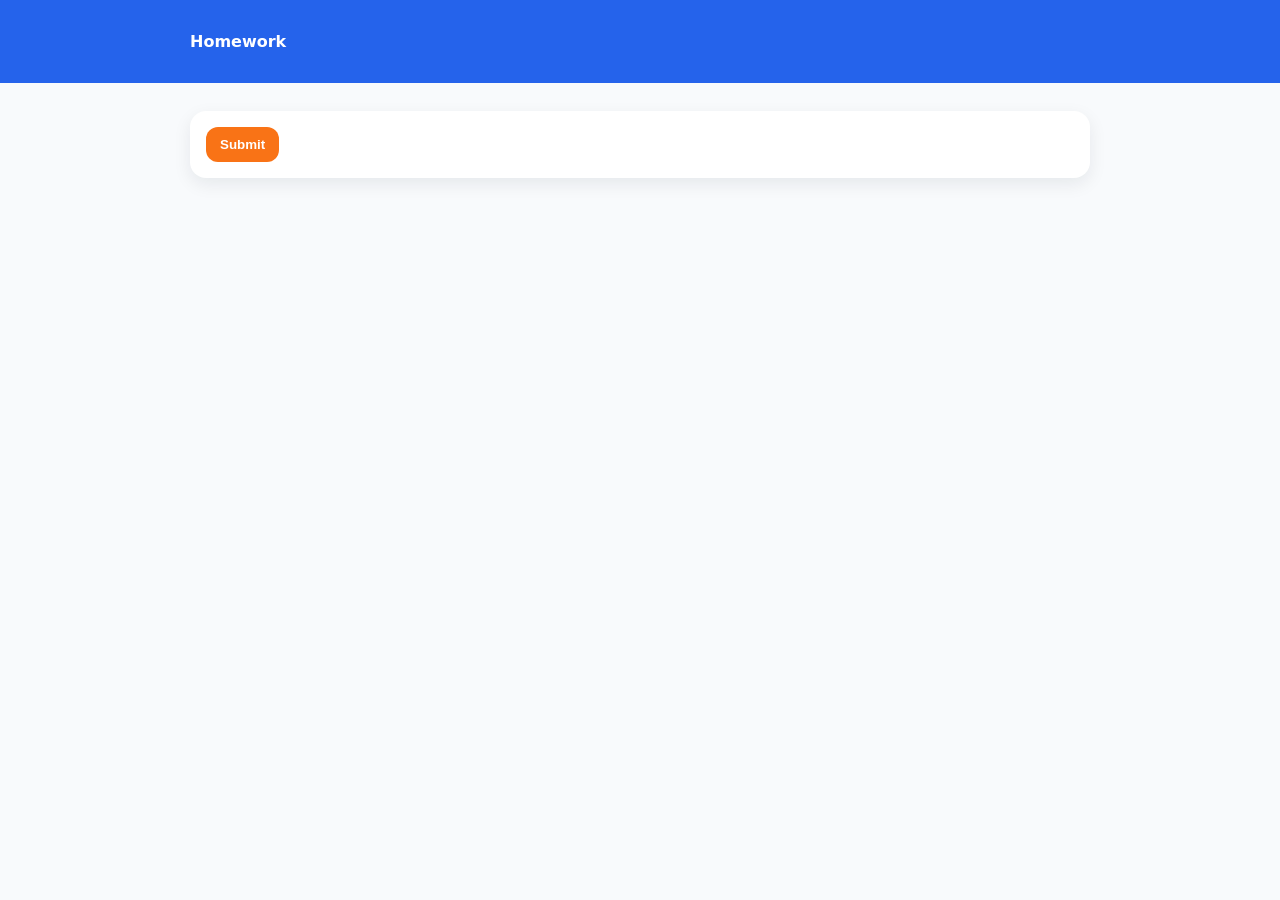
==== output/homework/index.html @ 2a9c092d "Minor changes. Last updated before quiz logic change" ====
<!doctype html>
<html>
<head>
  <meta charset="utf-8" />
  <meta name="viewport" content="width=device-width,initial-scale=1" />
  <title>Quiz</title>
  <style>
    body { font-family: system-ui, -apple-system, Segoe UI, Roboto, Arial; margin: 0; background: #f8fafc; }
    .top { padding: 16px; background: #2563eb; color: white; }
    .wrap { max-width: 900px; margin: 0 auto; padding: 16px; }
    .card { background: white; border-radius: 16px; padding: 16px; box-shadow: 0 6px 18px rgba(15,23,42,0.08); margin: 12px 0; }
    .q { font-size: 18px; font-weight: 650; margin-bottom: 10px; }
    .choice { display: block; margin: 8px 0; padding: 10px 12px; border: 2px solid #e2e8f0; border-radius: 12px; cursor: pointer; }
    .choice:hover { border-color: #38bdf8; }
    .btn { background:#f97316; color:white; border:0; padding:10px 14px; border-radius: 12px; cursor:pointer; font-weight:650; }
    .btn:disabled { opacity:.5; cursor:not-allowed; }
    .result { font-size: 18px; font-weight: 700; }
  </style>
</head>
<body>
  <div class="top"><div class="wrap"><b id="title">Quiz</b></div></div>
  <div class="wrap">
    <div id="app"></div>
  </div>

<script>
async function main(){
  const res = await fetch("quiz.json", { cache: "no-store" });
  const quiz = await res.json();

  document.getElementById("title").textContent = quiz.title || "Quiz";
  const app = document.getElementById("app");

  let answers = {}; // qIndex -> value (number for mcq, bool for tf)

  quiz.questions.forEach((q, idx) => {
    const card = document.createElement("div");
    card.className = "card";

    const qt = document.createElement("div");
    qt.className = "q";
    qt.textContent = `${idx+1}. ${q.q}`;
    card.appendChild(qt);

    if (q.type === "mcq") {
      q.choices.forEach((c, ci) => {
        const lab = document.createElement("div");
        lab.className = "choice";
        lab.textContent = c;
        lab.onclick = () => {
          answers[idx] = ci;
          // highlight selection
          [...card.querySelectorAll(".choice")].forEach(x => x.style.borderColor = "#e2e8f0");
          lab.style.borderColor = "#38bdf8";
        };
        card.appendChild(lab);
      });
    }

    if (q.type === "tf") {
      ["True", "False"].forEach((label, bi) => {
        const lab = document.createElement("div");
        lab.className = "choice";
        lab.textContent = label;
        lab.onclick = () => {
          answers[idx] = (bi === 0);
          [...card.querySelectorAll(".choice")].forEach(x => x.style.borderColor = "#e2e8f0");
          lab.style.borderColor = "#38bdf8";
        };
        card.appendChild(lab);
      });
    }

    app.appendChild(card);
  });

  const footer = document.createElement("div");
  footer.className = "card";

  const btn = document.createElement("button");
  btn.className = "btn";
  btn.textContent = "Submit";
  btn.onclick = () => {
    let score = 0;
    quiz.questions.forEach((q, idx) => {
      if (q.type === "mcq" && answers[idx] === q.answer_index) score++;
      if (q.type === "tf" && answers[idx] === q.answer_bool) score++;
    });
    footer.innerHTML = `<div class="result">Score: ${score} / ${quiz.questions.length}</div>`;
  };

  footer.appendChild(btn);
  app.appendChild(footer);
}
main();
</script>
</body>
</html>
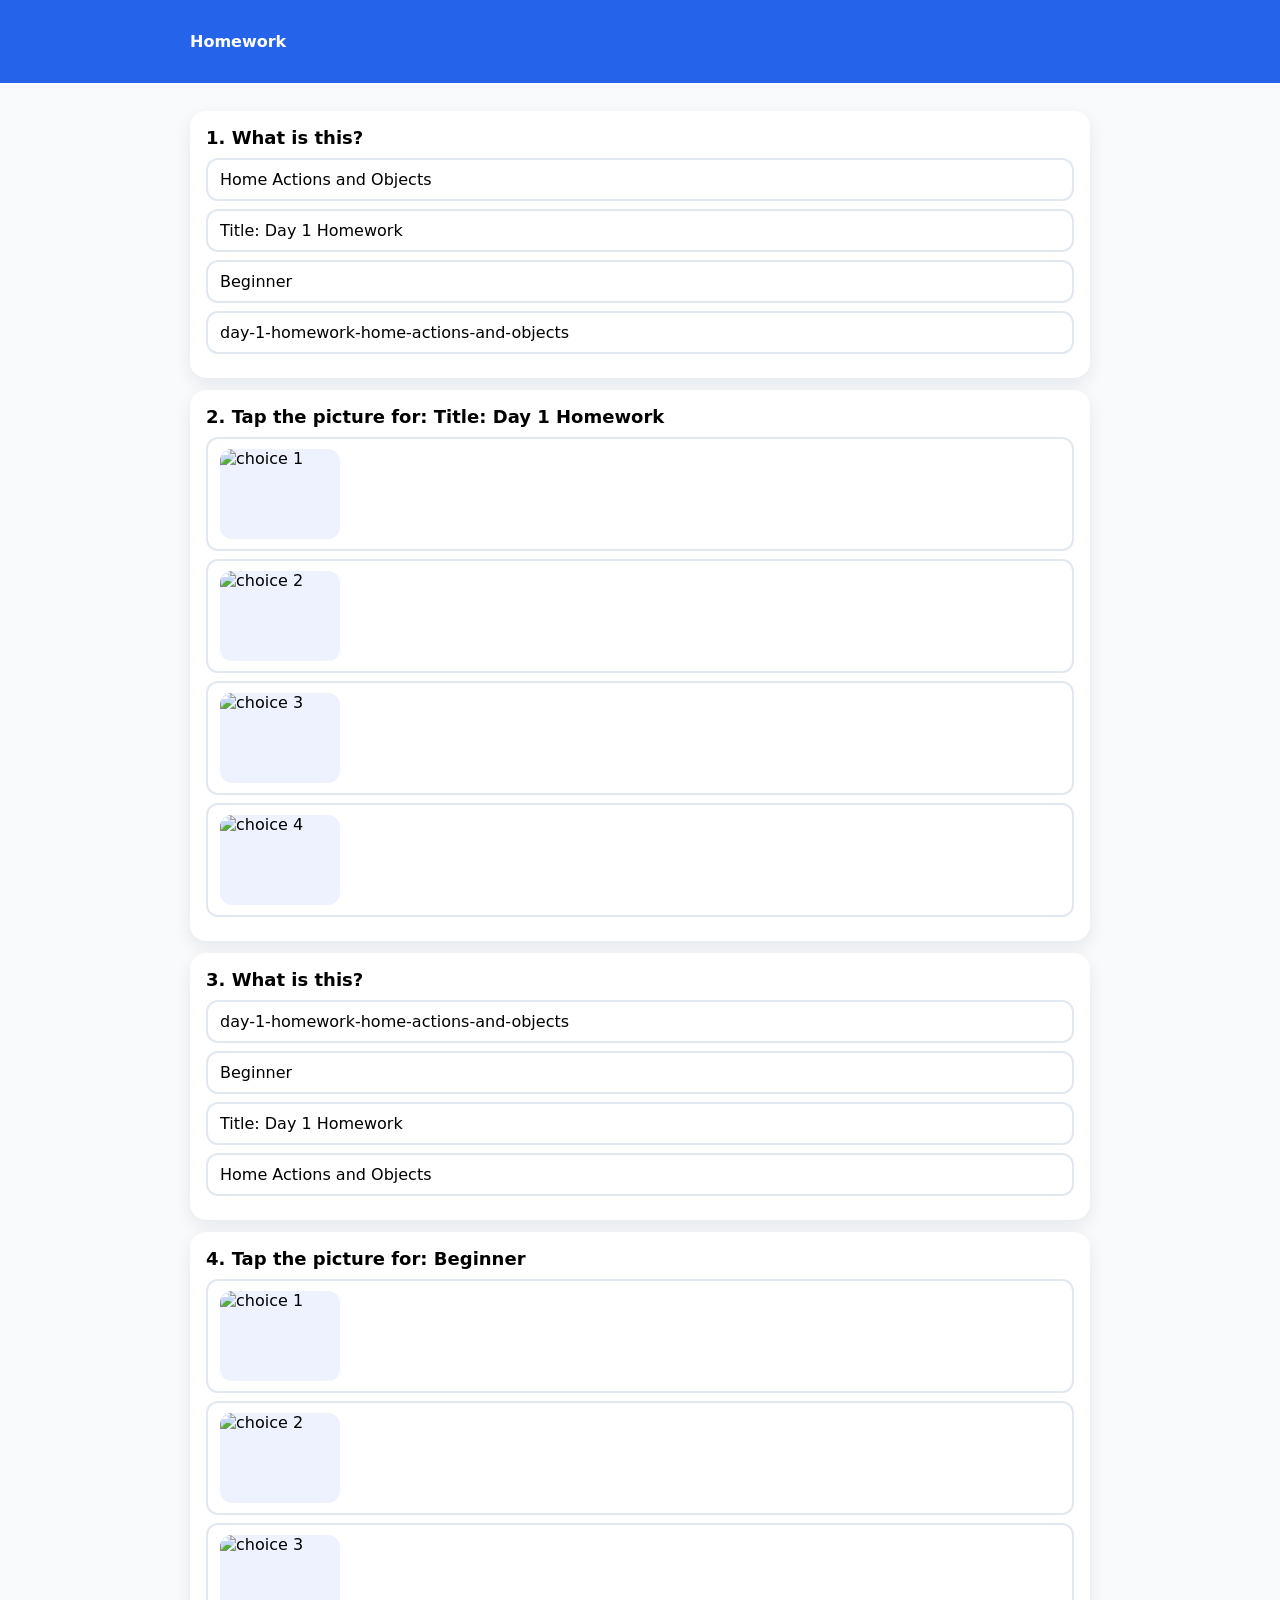
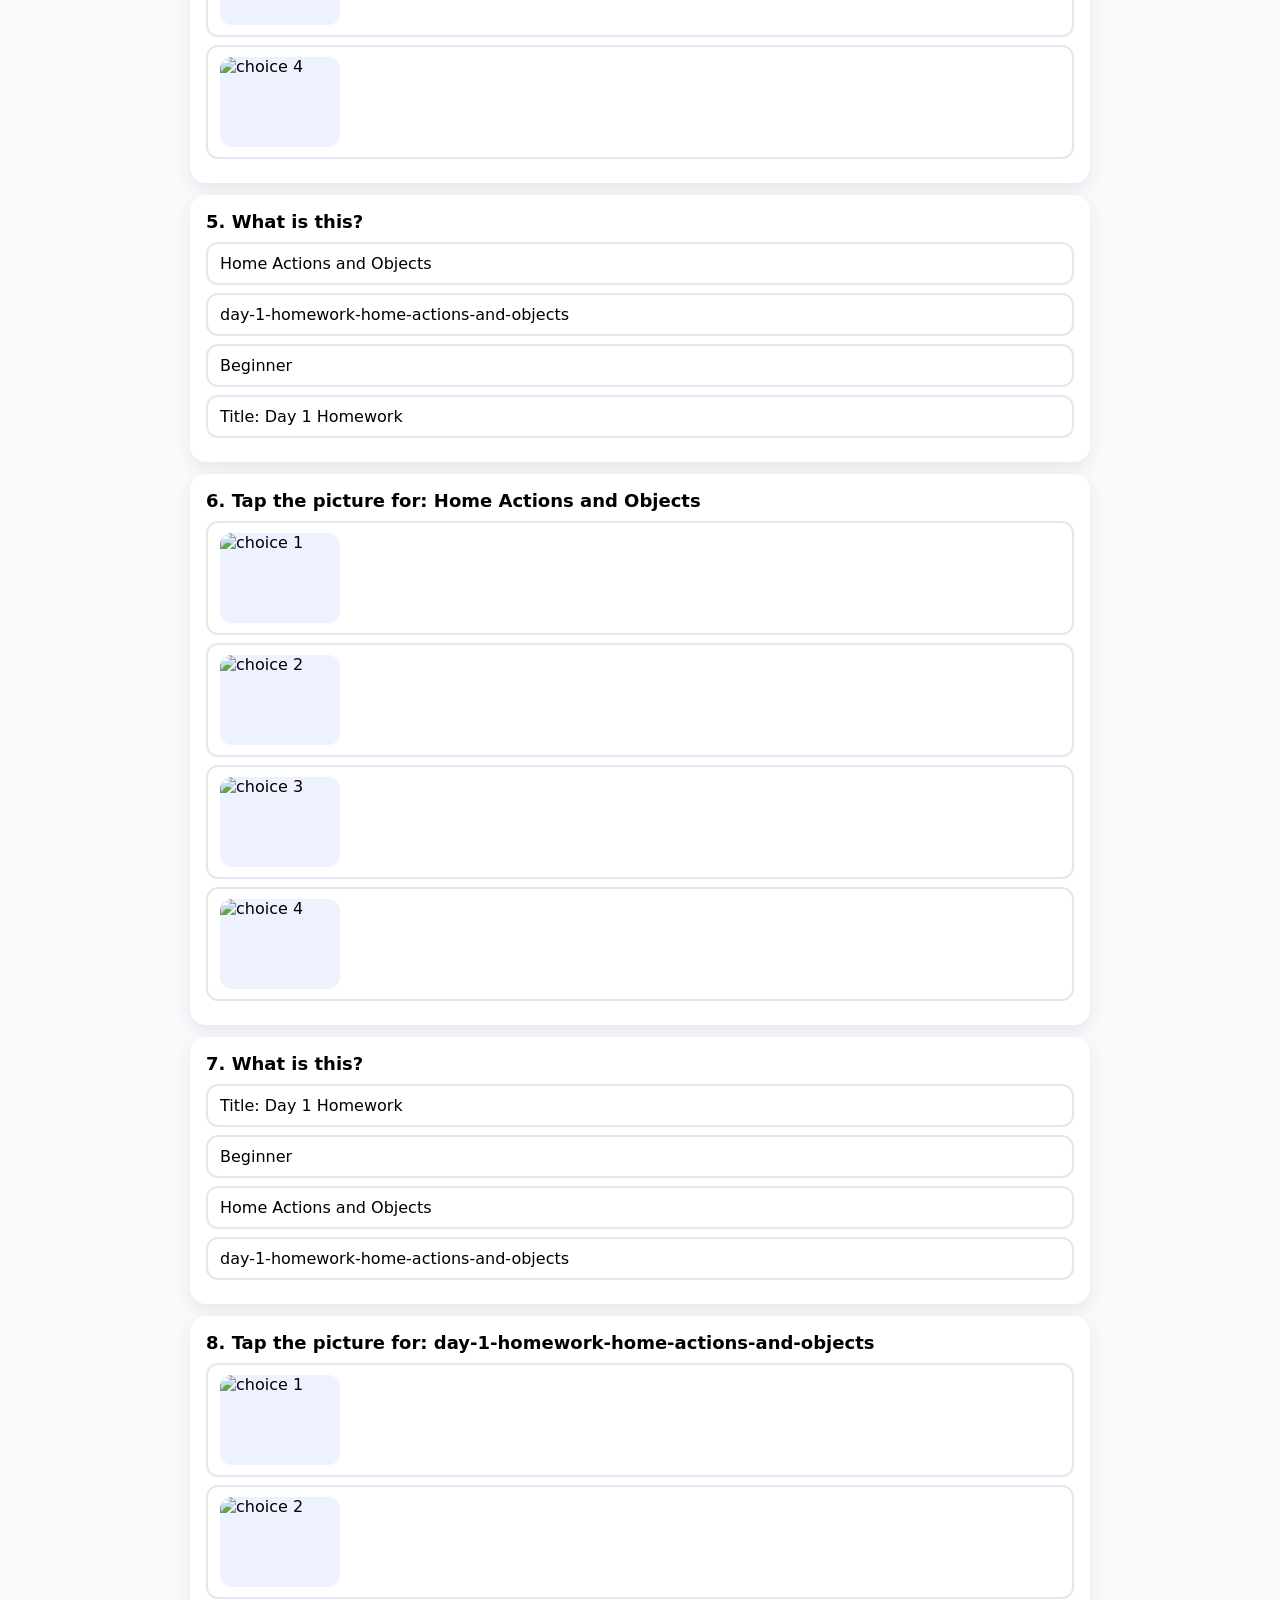
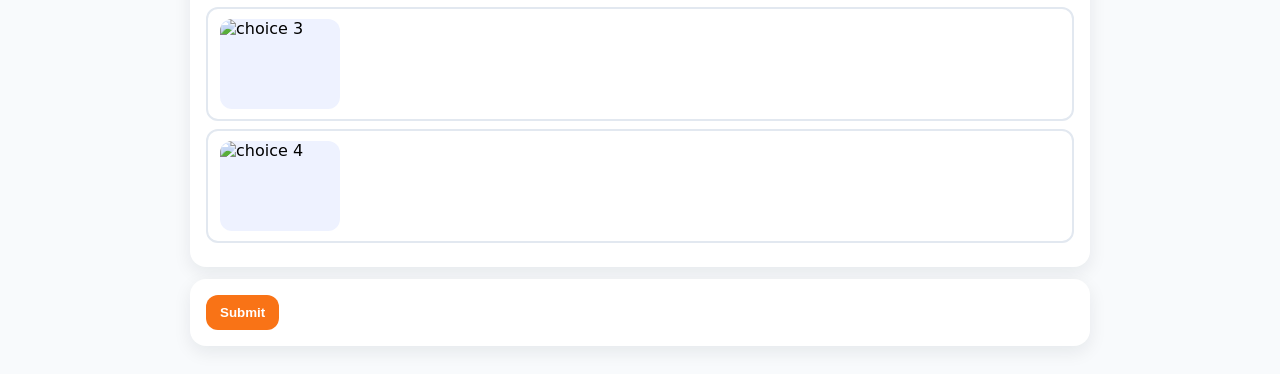
==== commit 702253c9: "3.0.2 changes in structure and pipeline logic" ====
--- a/output/homework/index.html
+++ b/output/homework/index.html
@@ -9,9 +9,11 @@
     .top { padding: 16px; background: #2563eb; color: white; }
     .wrap { max-width: 900px; margin: 0 auto; padding: 16px; }
     .card { background: white; border-radius: 16px; padding: 16px; box-shadow: 0 6px 18px rgba(15,23,42,0.08); margin: 12px 0; }
-    .q { font-size: 18px; font-weight: 650; margin-bottom: 10px; }
+    .q { font-size: 18px; font-weight: 650; margin-bottom: 10px; white-space: pre-wrap; }
     .choice { display: block; margin: 8px 0; padding: 10px 12px; border: 2px solid #e2e8f0; border-radius: 12px; cursor: pointer; }
     .choice:hover { border-color: #38bdf8; }
+    .choice-inner { display:flex; gap:12px; align-items:center; }
+    .choice img { width: 120px; height: 90px; object-fit: contain; background: #eef2ff; border-radius: 12px; }
     .btn { background:#f97316; color:white; border:0; padding:10px 14px; border-radius: 12px; cursor:pointer; font-weight:650; }
     .btn:disabled { opacity:.5; cursor:not-allowed; }
     .result { font-size: 18px; font-weight: 700; }
@@ -24,6 +26,12 @@
   </div>
 
 <script>
+function normalizeChoice(c){
+  if (typeof c === "string") return { text: c, img: "" };
+  if (c && typeof c === "object") return { text: c.text || "", img: c.img || "" };
+  return { text: "—", img: "" };
+}
+
 async function main(){
   const res = await fetch("quiz.json", { cache: "no-store" });
   const quiz = await res.json();
@@ -33,26 +41,44 @@
 
   let answers = {}; // qIndex -> value (number for mcq, bool for tf)
 
-  quiz.questions.forEach((q, idx) => {
+  (quiz.questions || []).forEach((q, idx) => {
     const card = document.createElement("div");
     card.className = "card";
 
     const qt = document.createElement("div");
     qt.className = "q";
-    qt.textContent = `${idx+1}. ${q.q}`;
+    qt.textContent = `${idx+1}. ${q.q || ""}`;
     card.appendChild(qt);
 
     if (q.type === "mcq") {
-      q.choices.forEach((c, ci) => {
+      (q.choices || []).forEach((rawChoice, ci) => {
+        const ch = normalizeChoice(rawChoice);
+
         const lab = document.createElement("div");
         lab.className = "choice";
-        lab.textContent = c;
+
+        const inner = document.createElement("div");
+        inner.className = "choice-inner";
+
+        if (ch.img) {
+          const im = document.createElement("img");
+          im.src = ch.img;
+          im.alt = ch.text || `choice ${ci+1}`;
+          inner.appendChild(im);
+        }
+
+        const tx = document.createElement("div");
+        tx.textContent = ch.text || "";
+        inner.appendChild(tx);
+
+        lab.appendChild(inner);
+
         lab.onclick = () => {
           answers[idx] = ci;
-          // highlight selection
           [...card.querySelectorAll(".choice")].forEach(x => x.style.borderColor = "#e2e8f0");
           lab.style.borderColor = "#38bdf8";
         };
+
         card.appendChild(lab);
       });
     }
@@ -82,11 +108,11 @@
   btn.textContent = "Submit";
   btn.onclick = () => {
     let score = 0;
-    quiz.questions.forEach((q, idx) => {
+    (quiz.questions || []).forEach((q, idx) => {
       if (q.type === "mcq" && answers[idx] === q.answer_index) score++;
       if (q.type === "tf" && answers[idx] === q.answer_bool) score++;
     });
-    footer.innerHTML = `<div class="result">Score: ${score} / ${quiz.questions.length}</div>`;
+    footer.innerHTML = `<div class="result">Score: ${score} / ${(quiz.questions || []).length}</div>`;
   };
 
   footer.appendChild(btn);
